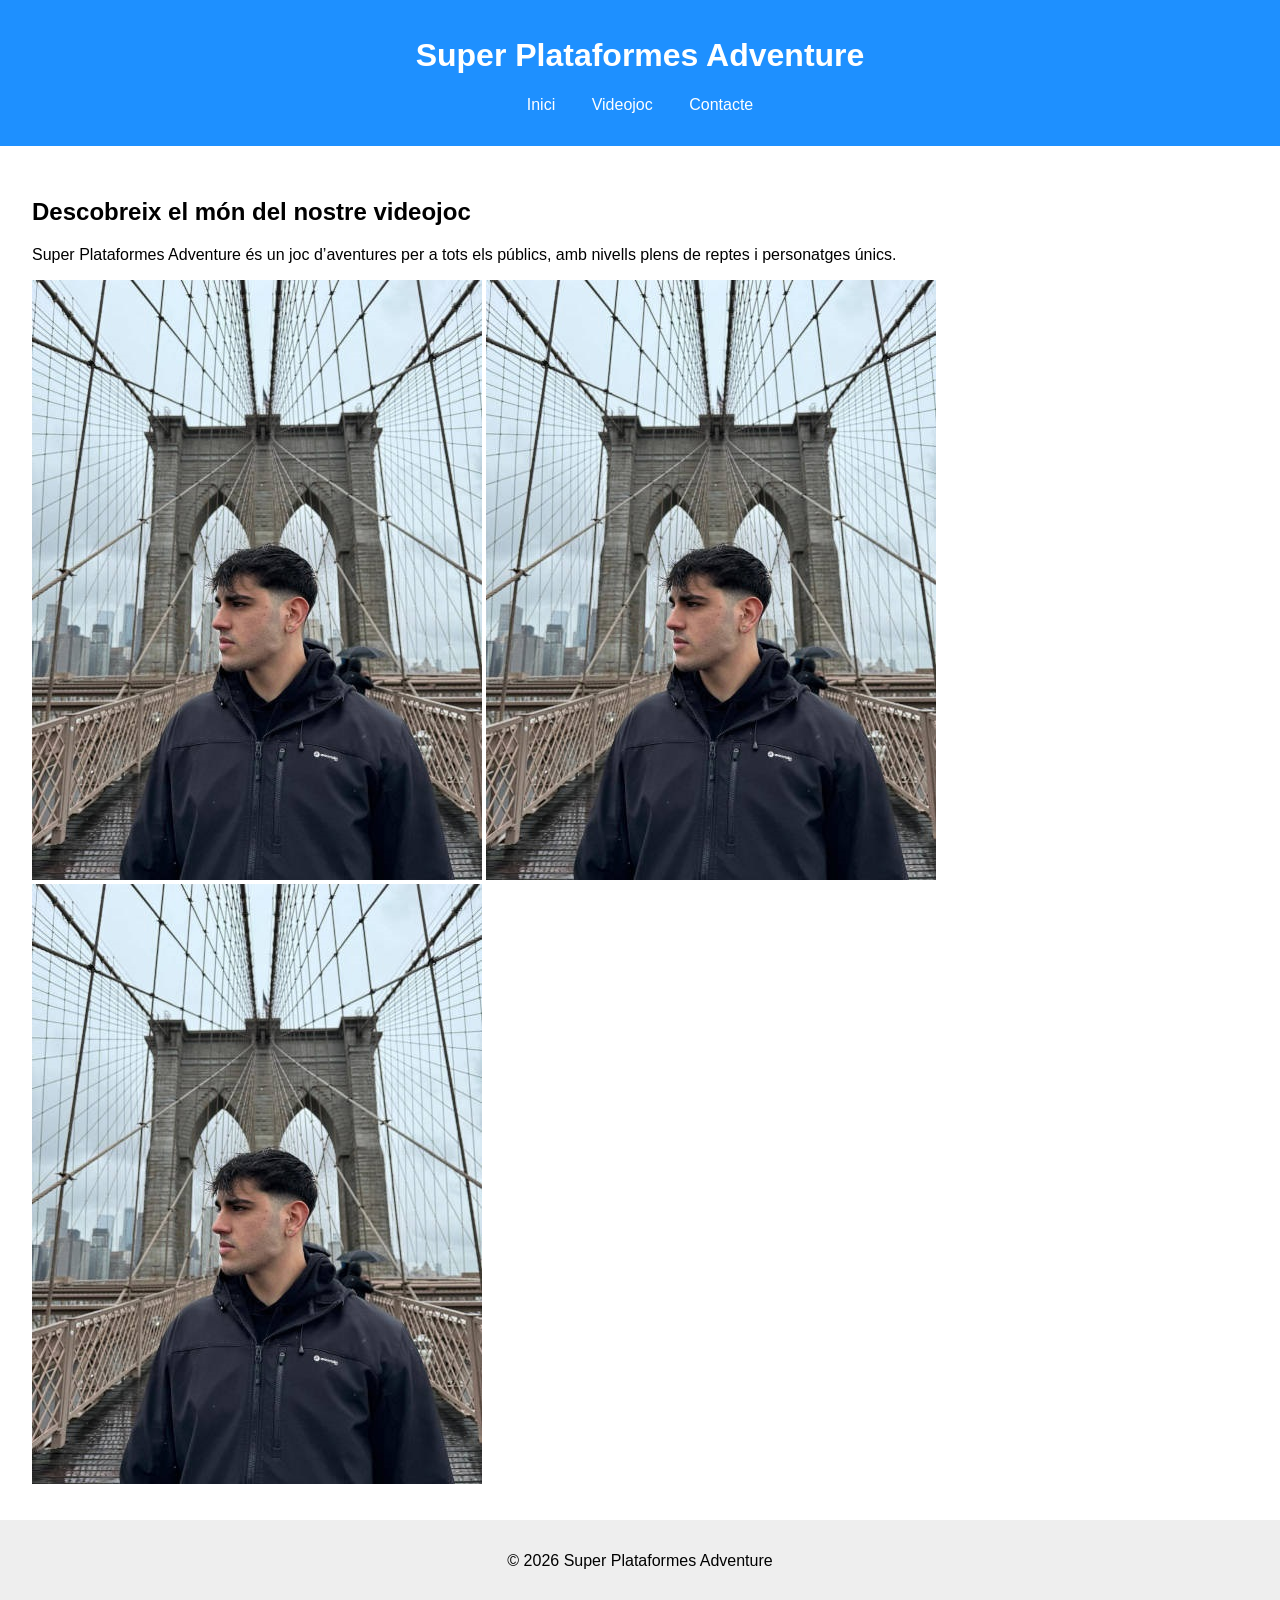
==== MiniSiteVideojoc/index.html @ b5456834 "Add files via upload" ====
<!DOCTYPE html>
<html lang="ca">
<head>
    <meta charset="UTF-8">
    <meta name="viewport" content="width=device-width, initial-scale=1.0">
    <title>Mini-site Videojoc</title>
    <link rel="stylesheet" href="css/style.css">
</head>
<body>
    <header>
        <h1>Super Plataformes Adventure</h1>
        <nav>
            <ul>
                <li><a href="index.html">Inici</a></li>
                <li><a href="videojoc.html">Videojoc</a></li>
                <li><a href="contacte.html">Contacte</a></li>
            </ul>
        </nav>
    </header>

    <main>
        <section>
            <h2>Descobreix el món del nostre videojoc</h2>
            <p>Super Plataformes Adventure és un joc d’aventures per a tots els públics, amb nivells plens de reptes i personatges únics.</p>
            <img src="images/protagonista.jpg" alt="Protagonista del joc">
            <img src="images/nivell1.jpg" alt="Escenari del primer nivell">
            <img src="images/enemic1.jpg" alt="Enemic del joc">
        </section>
    </main>

    <footer>
        <p>&copy; 2026 Super Plataformes Adventure</p>
    </footer>
</body>
</html>
---- MiniSiteVideojoc/css/style.css ----
body {
    font-family: Arial, sans-serif;
    margin:0;
    padding:0;
}

header {
    background-color: #1e90ff;
    color: white;
    padding: 1rem;
    text-align: center;
}

nav ul {
    list-style: none;
    padding: 0;
}

nav li {
    display: inline;
    margin: 0 1rem;
}

nav a {
    color: white;
    text-decoration: none;
}

main {
    padding: 2rem;
}

footer {
    text-align: center;
    padding: 1rem;
    background-color: #eee;
}

form label {
    display: block;
    margin-top: 1rem;
}

form input {
    display: block;
    margin-top: 0.5rem;
}

button {
    margin-top: 1rem;
    padding: 0.5rem 1rem;
    background-color: #1e90ff;
    color: white;
    border: none;
    cursor: pointer;
}
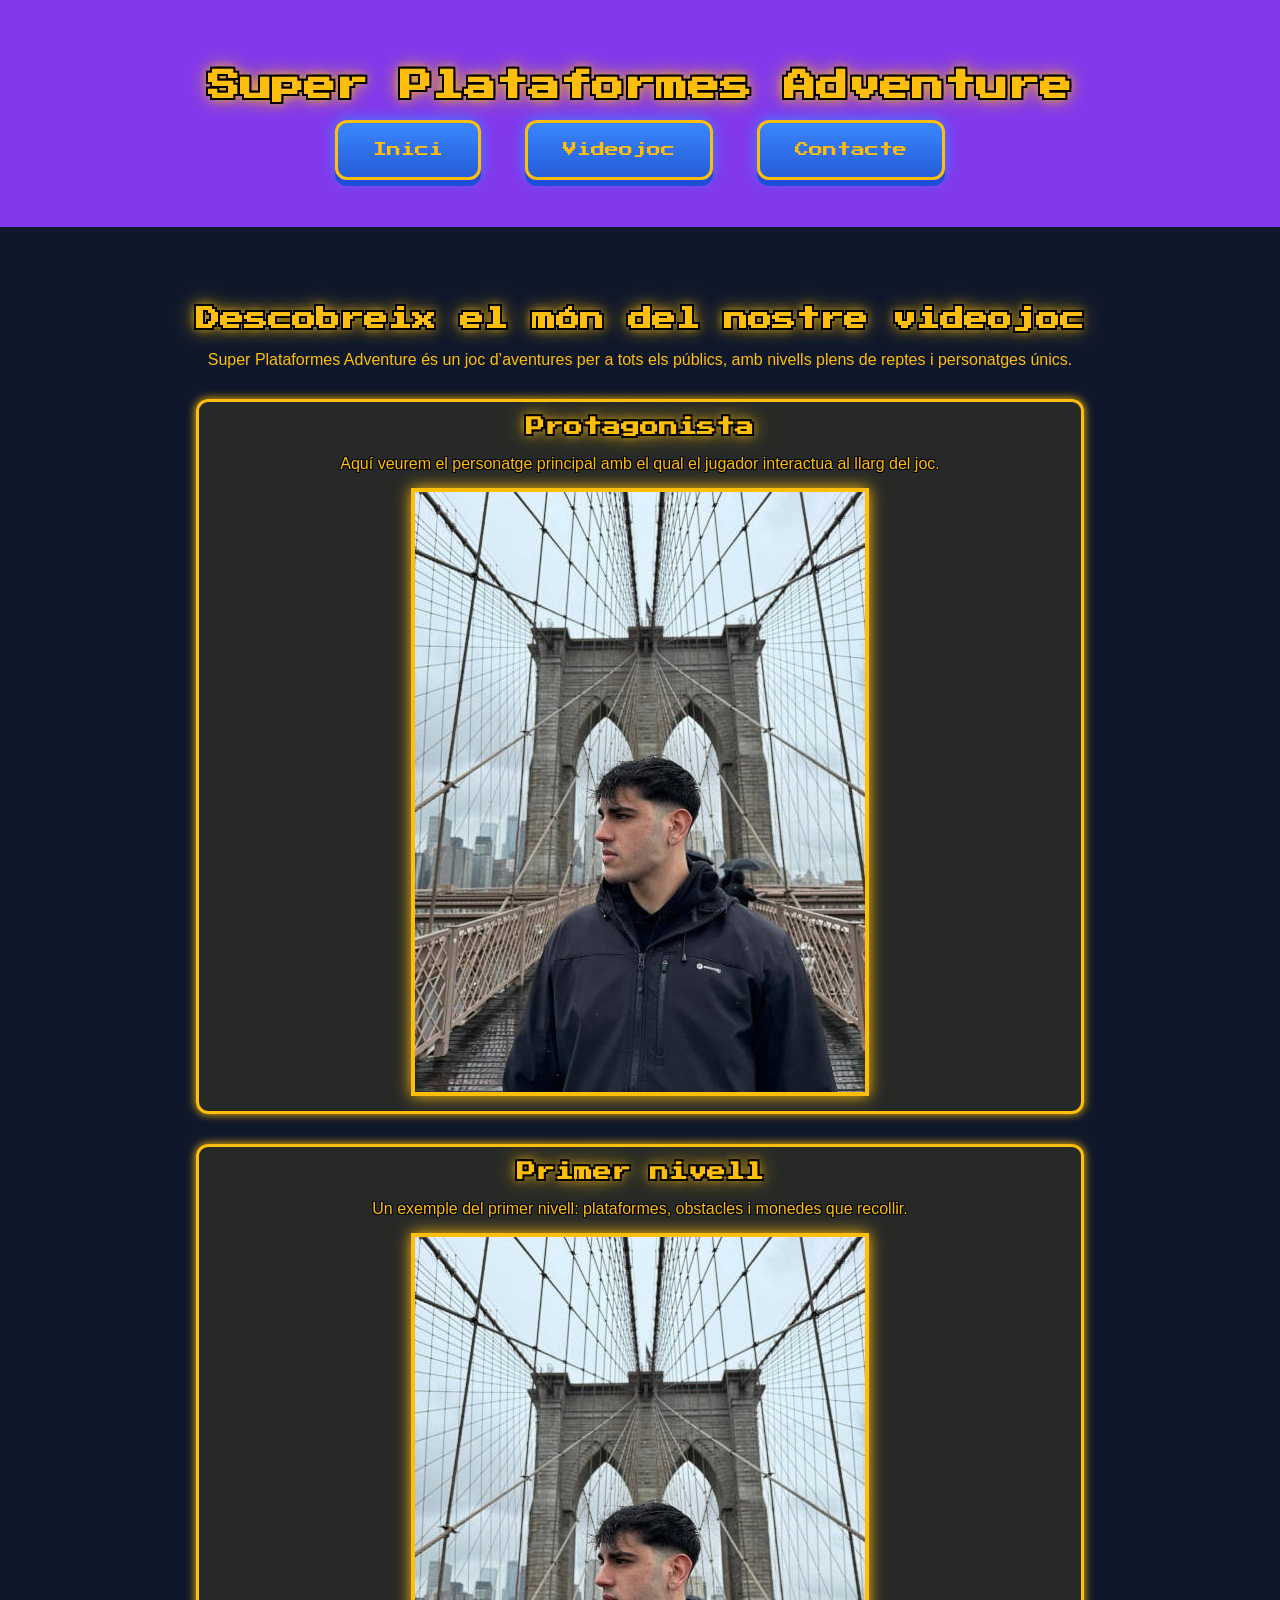
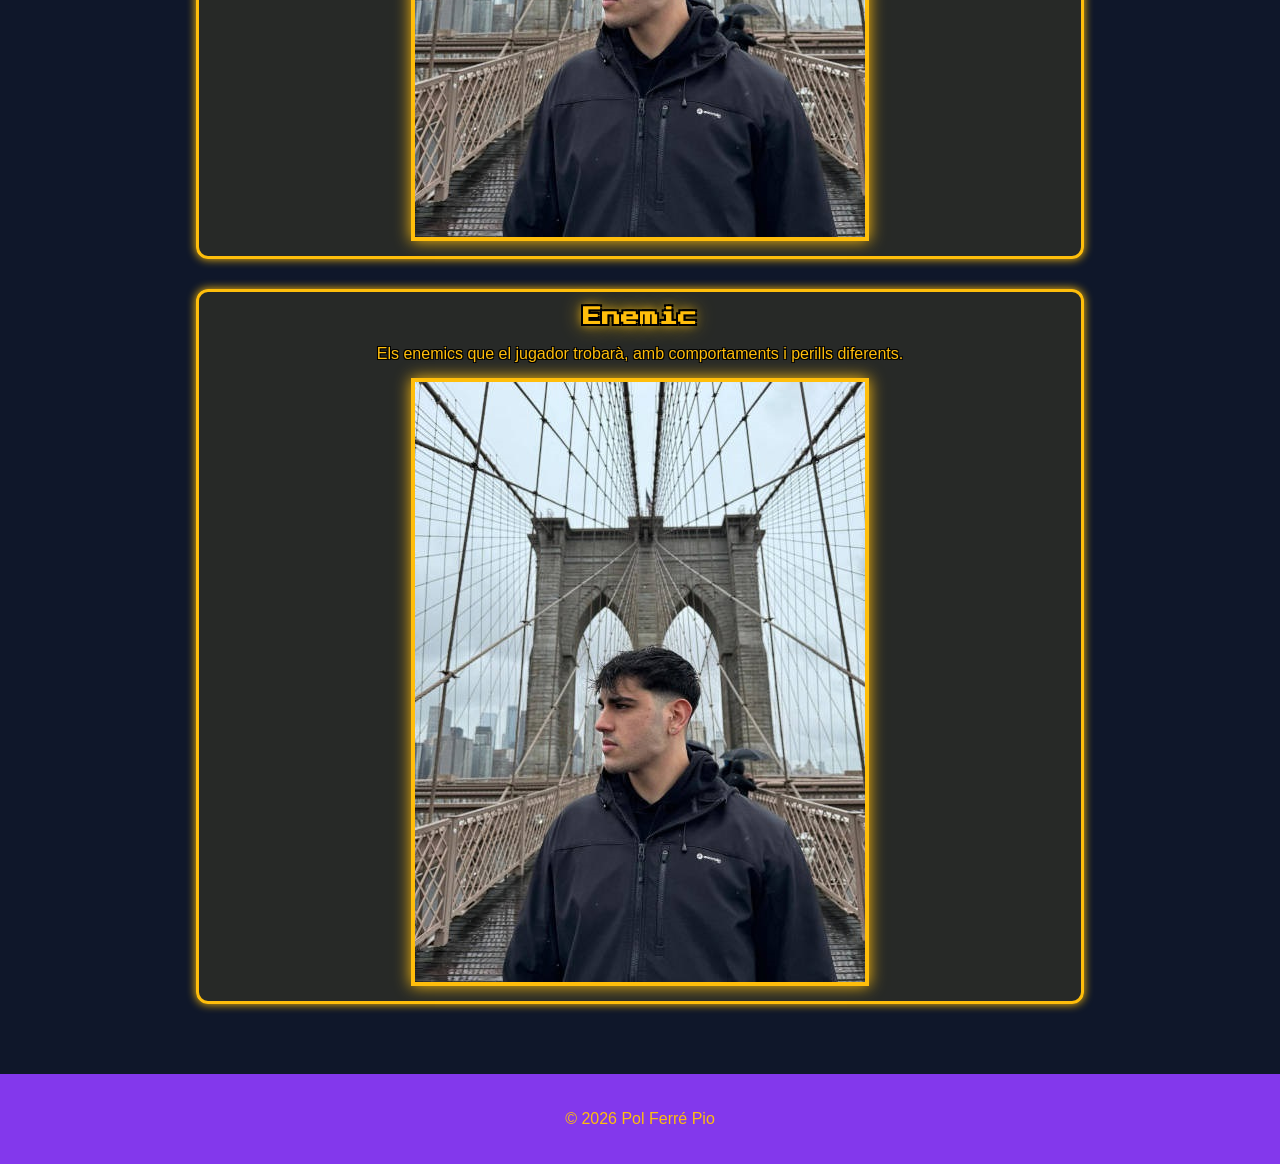
==== commit 69a34a97: "polferre9" ====
--- a/MiniSiteVideojoc/index.html
+++ b/MiniSiteVideojoc/index.html
@@ -1,10 +1,10 @@
 <!DOCTYPE html>
 <html lang="ca">
 <head>
-    <meta charset="UTF-8">
-    <meta name="viewport" content="width=device-width, initial-scale=1.0">
-    <title>Mini-site Videojoc</title>
-    <link rel="stylesheet" href="css/style.css">
+<meta charset="UTF-8">
+<meta name="viewport" content="width=device-width, initial-scale=1.0">
+<title>Mini-site Videojoc</title>
+<link rel="stylesheet" href="css/style.css">
 </head>
 <body>
     <header>
@@ -22,14 +22,31 @@
         <section>
             <h2>Descobreix el món del nostre videojoc</h2>
             <p>Super Plataformes Adventure és un joc d’aventures per a tots els públics, amb nivells plens de reptes i personatges únics.</p>
-            <img src="images/protagonista.jpg" alt="Protagonista del joc">
-            <img src="images/nivell1.jpg" alt="Escenari del primer nivell">
-            <img src="images/enemic1.jpg" alt="Enemic del joc">
+
+            <!-- Blocs d’imatges amb títol, text i imatge -->
+            <div class="image-block">
+                <h3>Protagonista</h3>
+                <p>Aquí veurem el personatge principal amb el qual el jugador interactua al llarg del joc.</p>
+                <img src="images/protagonista.jpg" alt="Protagonista del joc">
+            </div>
+
+            <div class="image-block">
+                <h3>Primer nivell</h3>
+                <p>Un exemple del primer nivell: plataformes, obstacles i monedes que recollir.</p>
+                <img src="images/nivell1.jpg" alt="Escenari del primer nivell">
+            </div>
+
+            <div class="image-block">
+                <h3>Enemic</h3>
+                <p>Els enemics que el jugador trobarà, amb comportaments i perills diferents.</p>
+                <img src="images/enemic1.jpg" alt="Enemic del joc">
+            </div>
+
         </section>
     </main>
 
     <footer>
-        <p>&copy; 2026 Super Plataformes Adventure</p>
+        <p>&copy; 2026 Pol Ferré Pio</p>
     </footer>
 </body>
 </html>
--- a/MiniSiteVideojoc/css/style.css
+++ b/MiniSiteVideojoc/css/style.css
@@ -1,56 +1,238 @@
+/* Fonts */
+@font-face {
+    font-family: 'Press Start 2P';
+    src: url('../fonts/PressStart2P-Regular.ttf') format('truetype');
+}
+
+/* Body general */
 body {
-    font-family: Arial, sans-serif;
+    margin: 0;
+    font-family: 'Roboto', sans-serif;
+    background: #0F172A;
+    color: #FFBE0B;
+    text-align: center;
+}
+
+/* Títols */
+h1, h2, h3 {
+    font-family: 'Press Start 2P', cursive;
+    color: #FFBE0B;
+    text-shadow:
+        -2px -2px 0 #000,  
+         2px -2px 0 #000,  
+        -2px  2px 0 #000,  
+         2px  2px 0 #000,  
+         0 0 10px #FFBE0B,
+         0 0 20px #FFBE0B;
+    margin-top: 30px;
+}
+
+/* Header i menú */
+/* ---------------------------- */
+/* 1️⃣ Carregar font local       */
+/* ---------------------------- */
+@font-face {
+    font-family: 'Press Start 2P';
+    src: url('../fonts/PressStart2P-Regular.ttf') format('truetype');
+    font-weight: normal;
+    font-style: normal;
+}
+
+/* ---------------------------- */
+/* 2️⃣ Fons i text general       */
+/* ---------------------------- */
+body{
     margin:0;
+    font-family:'Roboto', sans-serif;
+    background:#0F172A;  /* fosc modern */
+    color:#FFBE0B;        /* tot el text groc energia */
+    text-align:center;
+}
+
+/* ---------------------------- */
+/* 3️⃣ Títols del joc amb borde negre i glow groc */
+/* ---------------------------- */
+h1, h2, h3 {
+    font-family:'Press Start 2P', cursive;
+    color:#FFBE0B; /* groc energia */
+    margin-top:40px;
+
+    /* Contorn negre + glow groc */
+    text-shadow:
+        -2px -2px 0 #000,  
+         2px -2px 0 #000,  
+        -2px  2px 0 #000,  
+         2px  2px 0 #000,  
+         0 0 10px #FFBE0B,
+         0 0 20px #FFBE0B;
+}
+
+/* ---------------------------- */
+/* 4️⃣ Header i menú             */
+/* ---------------------------- */
+header{
+    background:#8338EC; /* morat secundari */
+    padding:30px;
+}
+
+nav ul{
+    list-style:none;
     padding:0;
 }
 
-header {
-    background-color: #1e90ff;
-    color: white;
-    padding: 1rem;
+nav li{
+    display:inline-block;
+    margin:20px;
+}
+
+/* ---------------------------- */
+/* 5️⃣ Botons estil aventura      */
+/* ---------------------------- */
+nav a{
+    font-family:'Press Start 2P', cursive;
+    font-size:14px;
+
+    background:linear-gradient(#3A86FF,#265dd8); /* blau degradat */
+    color:#FFBE0B; /* groc energia */
+    padding:20px 35px;
+    border-radius:12px;
+    text-decoration:none;
+    border:3px solid #FFBE0B;
+    box-shadow:0 6px 0 #1d4ed8, 0 0 15px #3A86FF;
+    transition:0.2s;
+}
+
+nav a:hover{
+    transform:translateY(-4px) scale(1.05);
+    box-shadow:0 10px 0 #1d4ed8, 0 0 20px #3A86FF;
+}
+
+nav a:active{
+    transform:translateY(4px);
+    box-shadow:0 3px 0 #1d4ed8;
+}
+
+/* ---------------------------- */
+/* 6️⃣ Main i seccions           */
+/* ---------------------------- */
+main{
+    padding:40px;
+    display:flex;
+    flex-direction:column;
+    align-items:center;  /* centra horitzontal */
+    text-align:center;
+}
+
+/* ---------------------------- */
+/* Contenidor del joc            */
+/* ---------------------------- */
+#game-container{
+    width:800px;
+    height:600px;
+    background:#000;   
+    border: 4px solid #FFBE0B; /* contorn groc energia */
+    box-shadow: 0 0 20px #FFBE0B, 0 0 40px #FFBE0B; /* glow groc */
+    margin:20px 0;
+}
+
+/* ---------------------------- */
+/* 7️⃣ Footer                     */
+/* ---------------------------- */
+footer{
+    background:#8338EC; /* morat secundari */
+    padding:20px;
+    color:#FFBE0B; /* text groc energia */
+}
+
+/* ---------------------------- */
+/* 8️⃣ Formularis (si hi ha)     */
+/* ---------------------------- */
+form label{
+    display:block;
+    margin-top:20px;
+    color:#FFBE0B;
+}
+
+form input{
+    display:block;
+    margin-top:10px;
+    padding:10px;
+    color:#FFBE0B;
+    background:#0F172A;
+    border:2px solid #FFBE0B;
+    border-radius:5px;
+}
+
+/* ---------------------------- */
+/* 9️⃣ Botons generals (formularis etc) */
+/* ---------------------------- */
+button{
+    font-family:'Press Start 2P', cursive;
+    font-size:14px;
+    padding:15px 25px;
+    background-color:#3A86FF;
+    color:#FFBE0B;
+    border:3px solid #FFBE0B;
+    border-radius:12px;
+    box-shadow:0 6px 0 #1d4ed8, 0 0 10px #3A86FF;
+    cursor:pointer;
+    transition:0.2s;
+}
+
+button:hover{
+    transform:translateY(-4px) scale(1.05);
+    box-shadow:0 10px 0 #1d4ed8, 0 0 20px #3A86FF;
+    background-color:#FFBE0B;
+    color:#0F172A;
+}
+
+button:active{
+    transform:translateY(4px);
+    box-shadow:0 3px 0 #1d4ed8;
+}
+
+/* ---------------------------- */
+/* 🔟 Blocs d'imatges centrats amb ressalt groc */
+/* ---------------------------- */
+.image-block {
+    margin: 30px 0;
     text-align: center;
-}
-
-nav ul {
-    list-style: none;
-    padding: 0;
-}
-
-nav li {
-    display: inline;
-    margin: 0 1rem;
-}
-
-nav a {
-    color: white;
-    text-decoration: none;
-}
-
-main {
-    padding: 2rem;
-}
-
-footer {
-    text-align: center;
-    padding: 1rem;
-    background-color: #eee;
-}
-
-form label {
-    display: block;
-    margin-top: 1rem;
-}
-
-form input {
-    display: block;
-    margin-top: 0.5rem;
-}
-
-button {
-    margin-top: 1rem;
-    padding: 0.5rem 1rem;
-    background-color: #1e90ff;
-    color: white;
-    border: none;
-    cursor: pointer;
+    background: rgba(255, 190, 11, 0.1); /* lleuger fons groc */
+    padding: 15px;
+    border: 3px solid #FFBE0B;
+    border-radius: 12px;
+    box-shadow: 0 0 10px #FFBE0B;
+}
+
+.image-block img {
+    display: block;       
+    margin: 15px auto 0 auto; 
+    max-width: 100%;
+    height: auto;
+    border: 4px solid #FFBE0B;  
+    box-shadow: 0 0 15px #FFBE0B;
+}
+
+.image-block h3 {
+    margin-top:0;
+    font-family: 'Press Start 2P', cursive;
+    color: #FFBE0B;
+    text-shadow:
+        -2px -2px 0 #000,  
+         2px -2px 0 #000,  
+        -2px  2px 0 #000,  
+         2px  2px 0 #000,
+         0 0 10px #FFBE0B,
+         0 0 20px #FFBE0B;
+}
+
+.image-block p {
+    color: #FFBE0B;
+    text-shadow:
+        -1px -1px 0 #000,
+         1px -1px 0 #000,
+        -1px  1px 0 #000,
+         1px  1px 0 #000;
+    max-width: 700px;
+    margin: 5px auto 15px auto;
 }
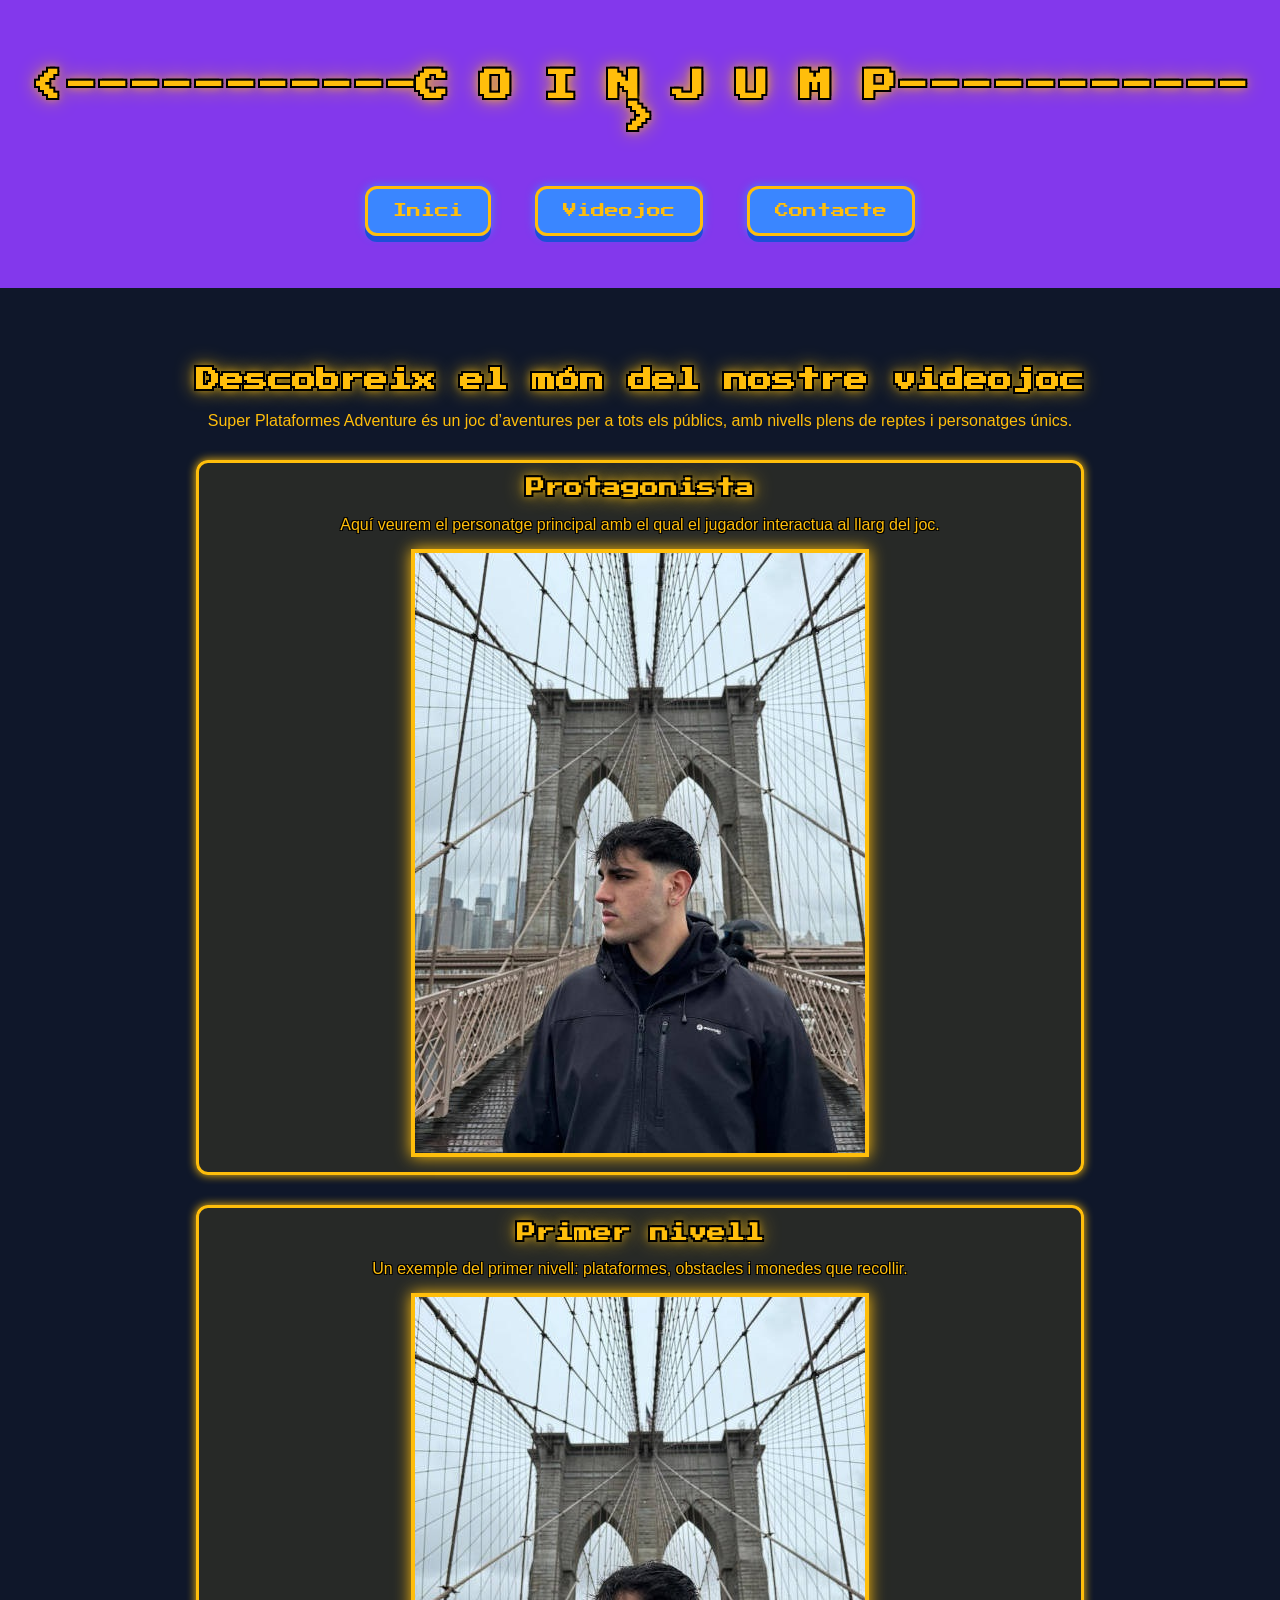
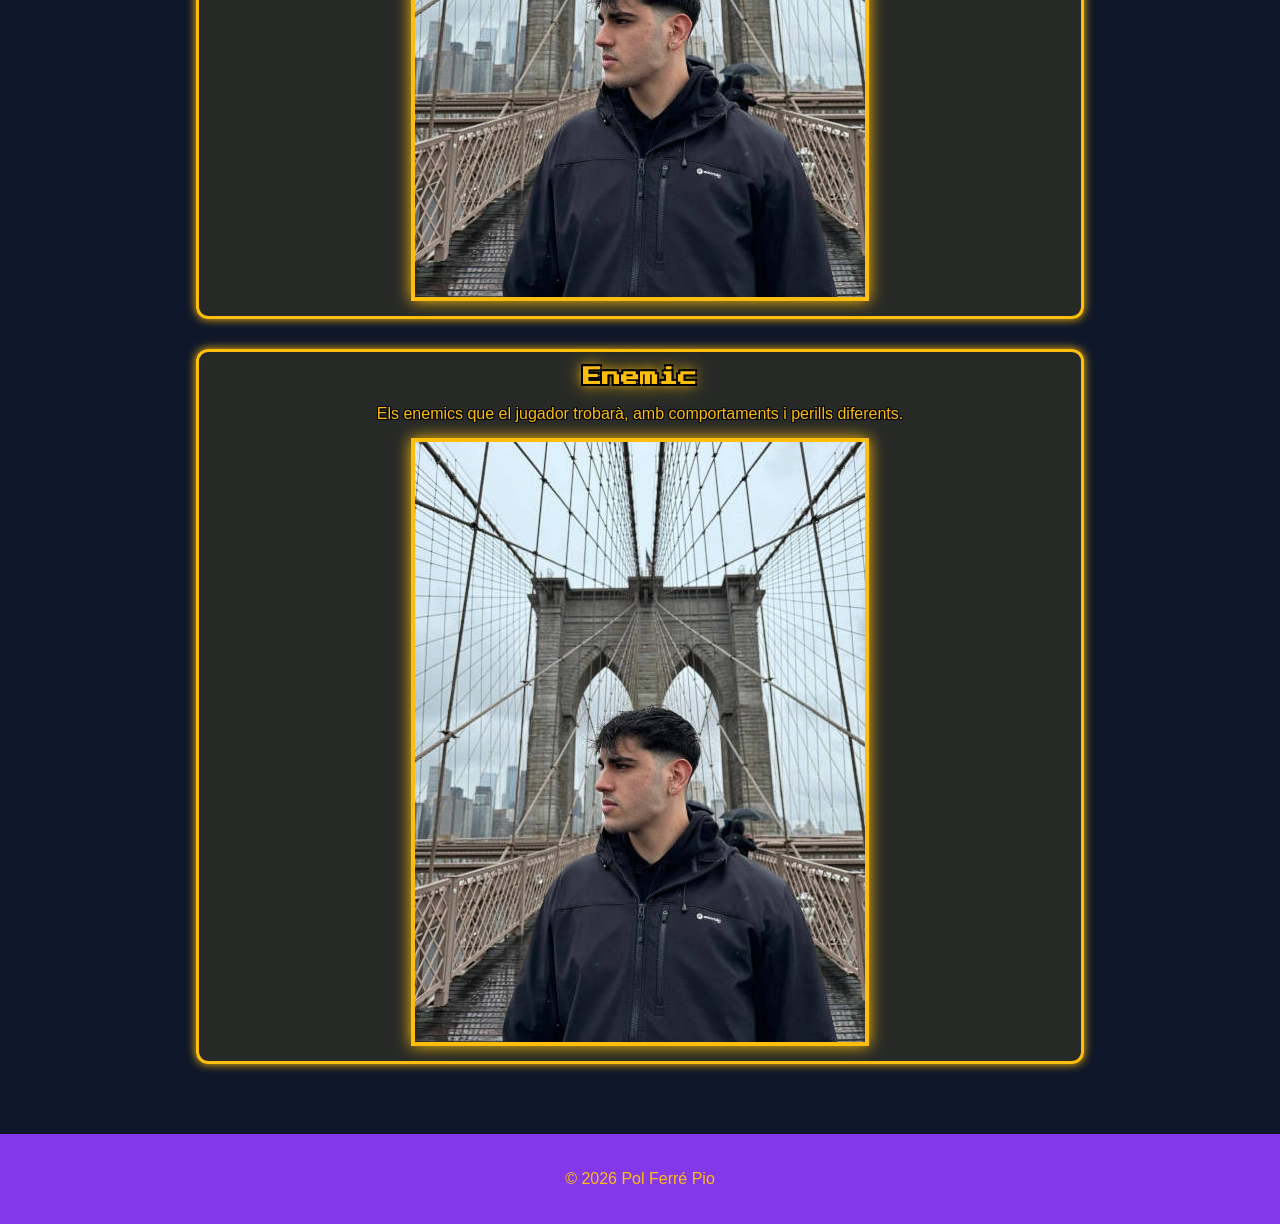
==== commit 8e19a92a: "polferre9 hola" ====
--- a/MiniSiteVideojoc/index.html
+++ b/MiniSiteVideojoc/index.html
@@ -8,7 +8,7 @@
 </head>
 <body>
     <header>
-        <h1>Super Plataformes Adventure</h1>
+        <h1><-----------C O I N J U M P-----------></h1>
         <nav>
             <ul>
                 <li><a href="index.html">Inici</a></li>
--- a/MiniSiteVideojoc/css/style.css
+++ b/MiniSiteVideojoc/css/style.css
@@ -1,33 +1,3 @@
-/* Fonts */
-@font-face {
-    font-family: 'Press Start 2P';
-    src: url('../fonts/PressStart2P-Regular.ttf') format('truetype');
-}
-
-/* Body general */
-body {
-    margin: 0;
-    font-family: 'Roboto', sans-serif;
-    background: #0F172A;
-    color: #FFBE0B;
-    text-align: center;
-}
-
-/* Títols */
-h1, h2, h3 {
-    font-family: 'Press Start 2P', cursive;
-    color: #FFBE0B;
-    text-shadow:
-        -2px -2px 0 #000,  
-         2px -2px 0 #000,  
-        -2px  2px 0 #000,  
-         2px  2px 0 #000,  
-         0 0 10px #FFBE0B,
-         0 0 20px #FFBE0B;
-    margin-top: 30px;
-}
-
-/* Header i menú */
 /* ---------------------------- */
 /* 1️⃣ Carregar font local       */
 /* ---------------------------- */
@@ -44,34 +14,44 @@
 body{
     margin:0;
     font-family:'Roboto', sans-serif;
-    background:#0F172A;  /* fosc modern */
-    color:#FFBE0B;        /* tot el text groc energia */
+    background:#0F172A;
+    color:#FFBE0B;
     text-align:center;
 }
 
 /* ---------------------------- */
-/* 3️⃣ Títols del joc amb borde negre i glow groc */
-/* ---------------------------- */
-h1, h2, h3 {
+/* Espai entre títol i menú */
+/* ---------------------------- */
+header h1{
+    margin-bottom:35px;
+}
+
+header nav ul{
+    padding-top:15px;
+}
+
+/* ---------------------------- */
+/* 3️⃣ Títols del joc */
+/* ---------------------------- */
+h1, h2, h3{
     font-family:'Press Start 2P', cursive;
-    color:#FFBE0B; /* groc energia */
+    color:#FFBE0B;
     margin-top:40px;
 
-    /* Contorn negre + glow groc */
     text-shadow:
-        -2px -2px 0 #000,  
-         2px -2px 0 #000,  
-        -2px  2px 0 #000,  
-         2px  2px 0 #000,  
+        -2px -2px 0 #000,
+         2px -2px 0 #000,
+        -2px  2px 0 #000,
+         2px  2px 0 #000,
          0 0 10px #FFBE0B,
          0 0 20px #FFBE0B;
 }
 
 /* ---------------------------- */
-/* 4️⃣ Header i menú             */
+/* 4️⃣ Header i menú */
 /* ---------------------------- */
 header{
-    background:#8338EC; /* morat secundari */
+    background:#8338EC;
     padding:30px;
 }
 
@@ -86,25 +66,32 @@
 }
 
 /* ---------------------------- */
-/* 5️⃣ Botons estil aventura      */
+/* 5️⃣ Botons menú (igual que enviar) */
 /* ---------------------------- */
 nav a{
     font-family:'Press Start 2P', cursive;
     font-size:14px;
-
-    background:linear-gradient(#3A86FF,#265dd8); /* blau degradat */
-    color:#FFBE0B; /* groc energia */
-    padding:20px 35px;
+    padding:15px 25px;
+
+    background-color:#3A86FF;
+    color:#FFBE0B;
+
+    border:3px solid #FFBE0B;
     border-radius:12px;
+
     text-decoration:none;
-    border:3px solid #FFBE0B;
-    box-shadow:0 6px 0 #1d4ed8, 0 0 15px #3A86FF;
+
+    box-shadow:0 6px 0 #1d4ed8, 0 0 10px #3A86FF;
+
+    cursor:pointer;
     transition:0.2s;
 }
 
 nav a:hover{
     transform:translateY(-4px) scale(1.05);
     box-shadow:0 10px 0 #1d4ed8, 0 0 20px #3A86FF;
+    background-color:#FFBE0B;
+    color:#0F172A;
 }
 
 nav a:active{
@@ -113,39 +100,39 @@
 }
 
 /* ---------------------------- */
-/* 6️⃣ Main i seccions           */
+/* 6️⃣ Main */
 /* ---------------------------- */
 main{
     padding:40px;
     display:flex;
     flex-direction:column;
-    align-items:center;  /* centra horitzontal */
+    align-items:center;
     text-align:center;
 }
 
 /* ---------------------------- */
-/* Contenidor del joc            */
+/* Contenidor del joc */
 /* ---------------------------- */
 #game-container{
     width:800px;
     height:600px;
-    background:#000;   
-    border: 4px solid #FFBE0B; /* contorn groc energia */
-    box-shadow: 0 0 20px #FFBE0B, 0 0 40px #FFBE0B; /* glow groc */
+    background:#000;
+    border:4px solid #FFBE0B;
+    box-shadow:0 0 20px #FFBE0B, 0 0 40px #FFBE0B;
     margin:20px 0;
 }
 
 /* ---------------------------- */
-/* 7️⃣ Footer                     */
+/* 7️⃣ Footer */
 /* ---------------------------- */
 footer{
-    background:#8338EC; /* morat secundari */
+    background:#8338EC;
     padding:20px;
-    color:#FFBE0B; /* text groc energia */
-}
-
-/* ---------------------------- */
-/* 8️⃣ Formularis (si hi ha)     */
+    color:#FFBE0B;
+}
+
+/* ---------------------------- */
+/* 8️⃣ Formularis */
 /* ---------------------------- */
 form label{
     display:block;
@@ -164,17 +151,21 @@
 }
 
 /* ---------------------------- */
-/* 9️⃣ Botons generals (formularis etc) */
+/* 9️⃣ Botons formulari */
 /* ---------------------------- */
 button{
     font-family:'Press Start 2P', cursive;
     font-size:14px;
     padding:15px 25px;
+
     background-color:#3A86FF;
     color:#FFBE0B;
+
     border:3px solid #FFBE0B;
     border-radius:12px;
+
     box-shadow:0 6px 0 #1d4ed8, 0 0 10px #3A86FF;
+
     cursor:pointer;
     transition:0.2s;
 }
@@ -192,47 +183,42 @@
 }
 
 /* ---------------------------- */
-/* 🔟 Blocs d'imatges centrats amb ressalt groc */
-/* ---------------------------- */
-.image-block {
-    margin: 30px 0;
-    text-align: center;
-    background: rgba(255, 190, 11, 0.1); /* lleuger fons groc */
-    padding: 15px;
-    border: 3px solid #FFBE0B;
-    border-radius: 12px;
-    box-shadow: 0 0 10px #FFBE0B;
-}
-
-.image-block img {
-    display: block;       
-    margin: 15px auto 0 auto; 
-    max-width: 100%;
-    height: auto;
-    border: 4px solid #FFBE0B;  
-    box-shadow: 0 0 15px #FFBE0B;
-}
-
-.image-block h3 {
+/* 🔟 Blocs d'imatges */
+/* ---------------------------- */
+.image-block{
+    margin:30px 0;
+    text-align:center;
+    background:rgba(255,190,11,0.1);
+    padding:15px;
+    border:3px solid #FFBE0B;
+    border-radius:12px;
+    box-shadow:0 0 10px #FFBE0B;
+}
+
+.image-block img{
+    display:block;
+    margin:15px auto 0 auto;
+    max-width:100%;
+    height:auto;
+    border:4px solid #FFBE0B;
+    box-shadow:0 0 15px #FFBE0B;
+}
+
+.image-block h3{
     margin-top:0;
-    font-family: 'Press Start 2P', cursive;
-    color: #FFBE0B;
-    text-shadow:
-        -2px -2px 0 #000,  
-         2px -2px 0 #000,  
-        -2px  2px 0 #000,  
-         2px  2px 0 #000,
-         0 0 10px #FFBE0B,
-         0 0 20px #FFBE0B;
-}
-
-.image-block p {
-    color: #FFBE0B;
+}
+
+.image-block p{
+    color:#FFBE0B;
     text-shadow:
         -1px -1px 0 #000,
          1px -1px 0 #000,
         -1px  1px 0 #000,
          1px  1px 0 #000;
-    max-width: 700px;
-    margin: 5px auto 15px auto;
-}+    max-width:700px;
+    margin:5px auto 15px auto;
+}
+.controls-images img {
+    margin-right: 60px; /* separa un poco la primera imagen de la segunda */
+
+}
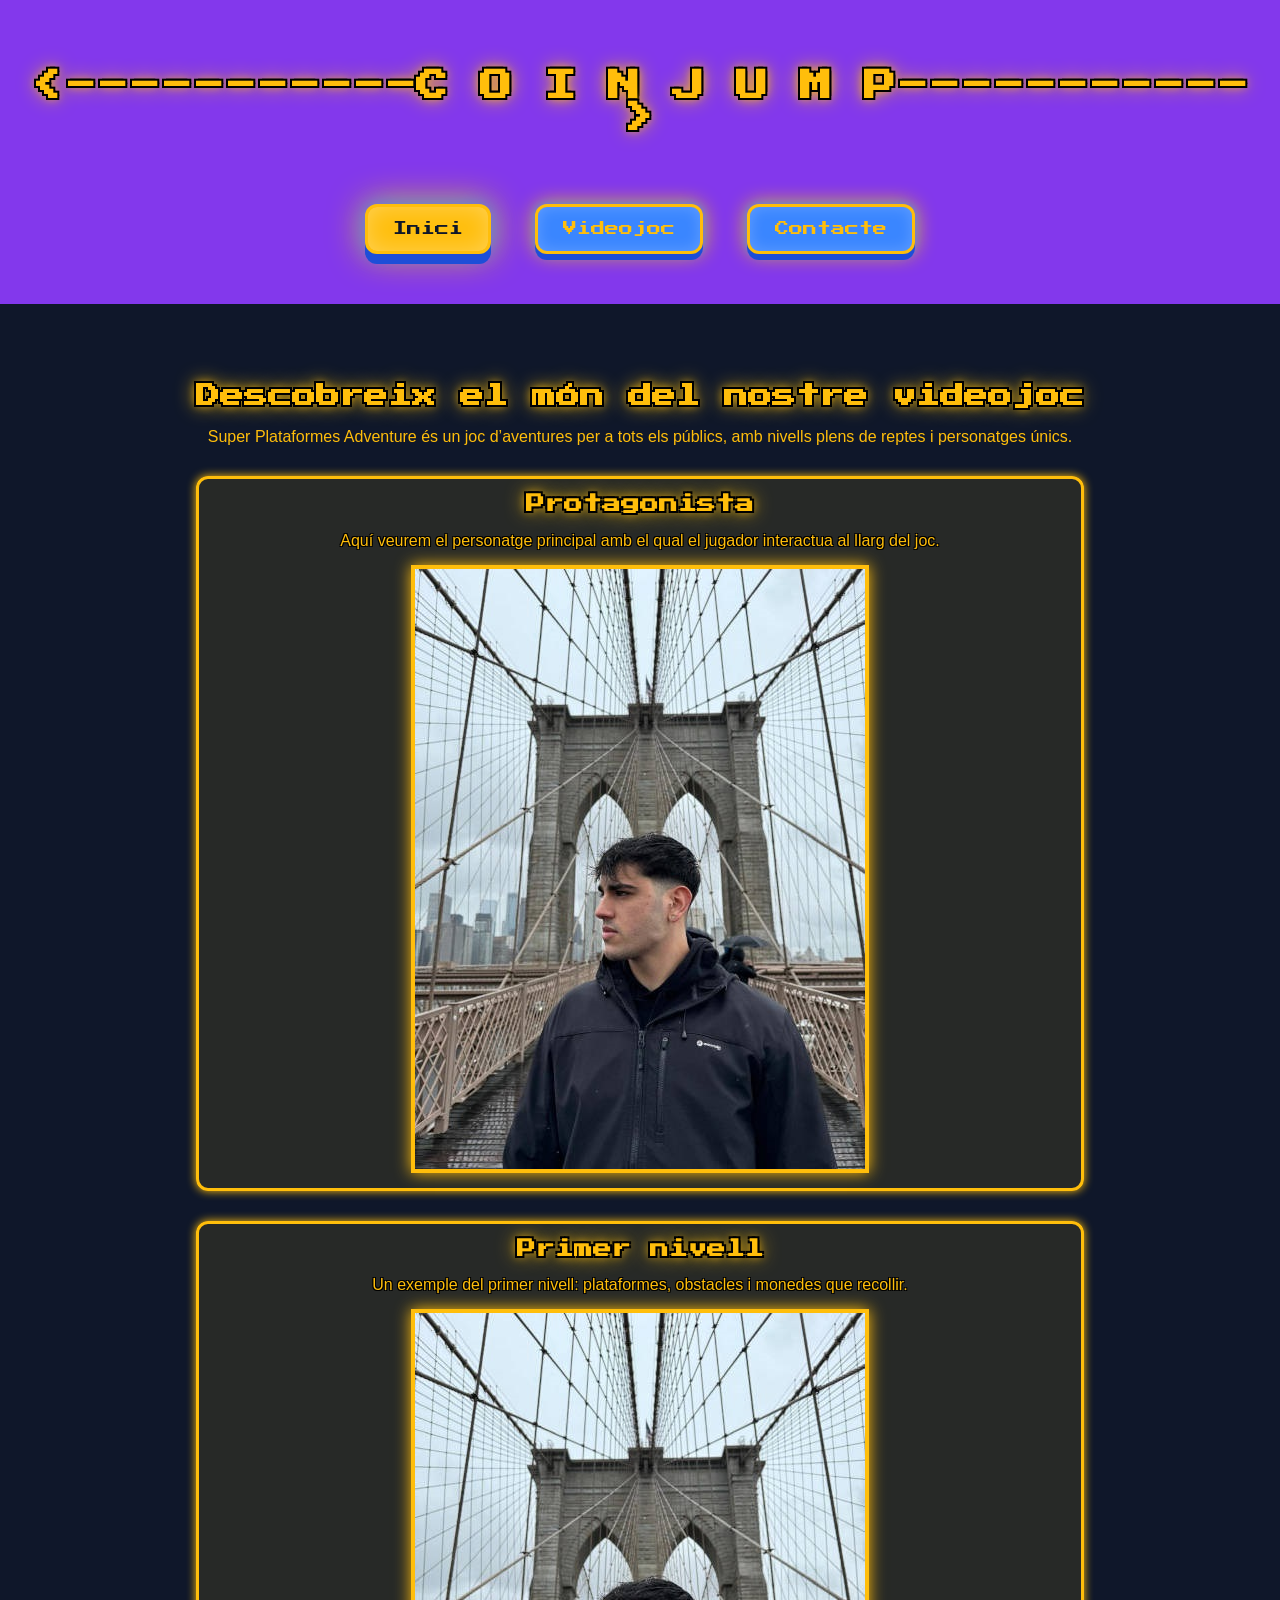
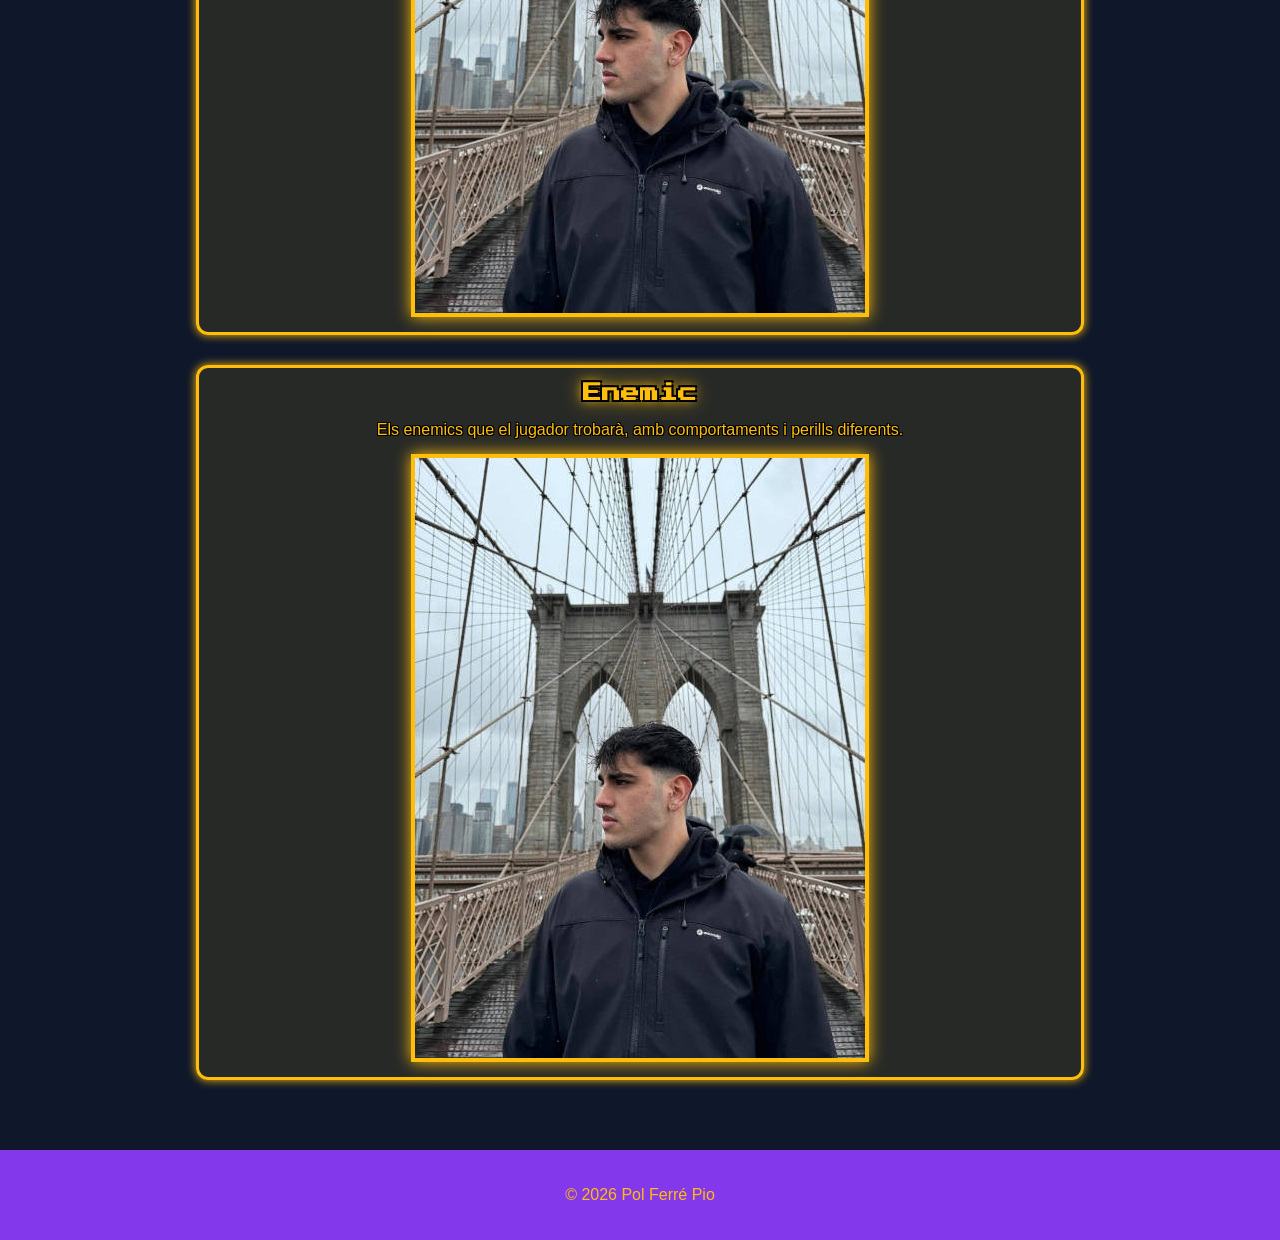
==== commit a0bc8688: "polferre9 hola" ====
--- a/MiniSiteVideojoc/index.html
+++ b/MiniSiteVideojoc/index.html
@@ -8,10 +8,14 @@
 </head>
 <body>
     <header>
-        <h1><-----------C O I N J U M P-----------></h1>
+        <!-- Títol web (desktop) -->
+        <h1 class="desktop-title"><-----------C O I N J U M P-----------></h1>
+        <!-- Títol mòbil -->
+        <h1 class="mobile-title">C O I N J U M P</h1>
+
         <nav>
             <ul>
-                <li><a href="index.html">Inici</a></li>
+                <li><a href="index.html" class="active">Inici</a></li>
                 <li><a href="videojoc.html">Videojoc</a></li>
                 <li><a href="contacte.html">Contacte</a></li>
             </ul>
--- a/MiniSiteVideojoc/css/style.css
+++ b/MiniSiteVideojoc/css/style.css
@@ -20,24 +20,11 @@
 }
 
 /* ---------------------------- */
-/* Espai entre títol i menú */
+/* Espai entre títol i menú     */
 /* ---------------------------- */
 header h1{
     margin-bottom:35px;
-}
-
-header nav ul{
-    padding-top:15px;
-}
-
-/* ---------------------------- */
-/* 3️⃣ Títols del joc */
-/* ---------------------------- */
-h1, h2, h3{
-    font-family:'Press Start 2P', cursive;
-    color:#FFBE0B;
-    margin-top:40px;
-
+    color:#FFBE0B;
     text-shadow:
         -2px -2px 0 #000,
          2px -2px 0 #000,
@@ -47,8 +34,29 @@
          0 0 20px #FFBE0B;
 }
 
-/* ---------------------------- */
-/* 4️⃣ Header i menú */
+header nav ul{
+    padding-top:15px;
+    margin:0;
+}
+
+/* ---------------------------- */
+/* 3️⃣ Titols del joc            */
+/* ---------------------------- */
+h1, h2, h3{
+    font-family:'Press Start 2P', cursive;
+    color:#FFBE0B;
+    margin-top:40px;
+    text-shadow:
+        -2px -2px 0 #000,
+         2px -2px 0 #000,
+        -2px  2px 0 #000,
+         2px  2px 0 #000,
+         0 0 10px #FFBE0B,
+         0 0 20px #FFBE0B;
+}
+
+/* ---------------------------- */
+/* 4️⃣ Header i menú             */
 /* ---------------------------- */
 header{
     background:#8338EC;
@@ -66,41 +74,61 @@
 }
 
 /* ---------------------------- */
-/* 5️⃣ Botons menú (igual que enviar) */
-/* ---------------------------- */
-nav a{
-    font-family:'Press Start 2P', cursive;
-    font-size:14px;
-    padding:15px 25px;
-
-    background-color:#3A86FF;
-    color:#FFBE0B;
-
-    border:3px solid #FFBE0B;
-    border-radius:12px;
-
-    text-decoration:none;
-
-    box-shadow:0 6px 0 #1d4ed8, 0 0 10px #3A86FF;
-
-    cursor:pointer;
-    transition:0.2s;
-}
-
-nav a:hover{
-    transform:translateY(-4px) scale(1.05);
-    box-shadow:0 10px 0 #1d4ed8, 0 0 20px #3A86FF;
-    background-color:#FFBE0B;
-    color:#0F172A;
-}
-
-nav a:active{
-    transform:translateY(4px);
-    box-shadow:0 3px 0 #1d4ed8;
-}
-
-/* ---------------------------- */
-/* 6️⃣ Main */
+/* 5️⃣ Botons menú i enviar      */
+/* ---------------------------- */
+nav a, button {
+    font-family: 'Press Start 2P', cursive;
+    font-size: 14px;
+    padding: 15px 25px;
+    background-color: #3A86FF;
+    color: #FFBE0B;
+    border: 3px solid #FFBE0B;
+    border-radius: 12px;
+    text-decoration: none;
+    box-shadow:
+        0 6px 0 #1d4ed8,
+        0 0 10px #3A86FF,
+        0 0 20px #FFBE0B,
+        inset 0 0 15px rgba(255,255,255,0.2);
+    cursor: pointer;
+    display: inline-block;
+    transition: transform 0.2s, box-shadow 0.2s, background 0.2s, color 0.2s;
+}
+
+/* Hover */
+nav a:hover, button:hover {
+    transform: translateY(-4px) scale(1.05);
+    box-shadow:
+        0 10px 0 #1d4ed8,
+        0 0 20px #3A86FF,
+        0 0 35px #FFBE0B,
+        inset 0 0 25px rgba(255,255,255,0.3);
+    background-color: #FFBE0B;
+    color: #0F172A;
+}
+
+/* Active (clic) */
+nav a:active, button:active {
+    transform: translateY(4px);
+    box-shadow:
+        0 3px 0 #1d4ed8,
+        0 0 15px #FFBE0B,
+        inset 0 0 15px rgba(255,255,255,0.2);
+}
+
+/* Menú actiu (pàgina actual) */
+nav a.active {
+    background-color: #FFBE0B;
+    color: #0F172A;
+    box-shadow:
+        0 10px 0 #1d4ed8,
+        0 0 20px #3A86FF,
+        0 0 35px #FFBE0B,
+        inset 0 0 25px rgba(255,255,255,0.3);
+}
+
+/* ---------------------------- */
+/* 6️⃣ Main                      */
 /* ---------------------------- */
 main{
     padding:40px;
@@ -111,10 +139,11 @@
 }
 
 /* ---------------------------- */
-/* Contenidor del joc */
+/* Contenidor del joc            */
 /* ---------------------------- */
 #game-container{
     width:800px;
+    max-width:90%;
     height:600px;
     background:#000;
     border:4px solid #FFBE0B;
@@ -123,7 +152,7 @@
 }
 
 /* ---------------------------- */
-/* 7️⃣ Footer */
+/* 7️⃣ Footer                    */
 /* ---------------------------- */
 footer{
     background:#8338EC;
@@ -132,12 +161,17 @@
 }
 
 /* ---------------------------- */
-/* 8️⃣ Formularis */
+/* 8️⃣ Formulari                  */
 /* ---------------------------- */
 form label{
     display:block;
     margin-top:20px;
     color:#FFBE0B;
+    text-shadow:
+        -1px -1px 0 #000,
+         1px -1px 0 #000,
+        -1px  1px 0 #000,
+         1px  1px 0 #000;
 }
 
 form input{
@@ -148,42 +182,19 @@
     background:#0F172A;
     border:2px solid #FFBE0B;
     border-radius:5px;
-}
-
-/* ---------------------------- */
-/* 9️⃣ Botons formulari */
-/* ---------------------------- */
-button{
-    font-family:'Press Start 2P', cursive;
-    font-size:14px;
-    padding:15px 25px;
-
-    background-color:#3A86FF;
-    color:#FFBE0B;
-
-    border:3px solid #FFBE0B;
-    border-radius:12px;
-
-    box-shadow:0 6px 0 #1d4ed8, 0 0 10px #3A86FF;
-
-    cursor:pointer;
-    transition:0.2s;
-}
-
-button:hover{
-    transform:translateY(-4px) scale(1.05);
-    box-shadow:0 10px 0 #1d4ed8, 0 0 20px #3A86FF;
-    background-color:#FFBE0B;
-    color:#0F172A;
-}
-
-button:active{
-    transform:translateY(4px);
-    box-shadow:0 3px 0 #1d4ed8;
-}
-
-/* ---------------------------- */
-/* 🔟 Blocs d'imatges */
+    box-shadow:0 0 10px #FFBE0B;
+    transition: all 0.3s ease;
+}
+
+form input:focus {
+    outline: none;
+    border-color: #FFBE0B;
+    box-shadow: 0 0 20px #FFBE0B, 0 0 40px #FFBE0B;
+    background: rgba(15,23,42,0.9);
+}
+
+/* ---------------------------- */
+/* 9️⃣ Blocs d'imatges i hover    */
 /* ---------------------------- */
 .image-block{
     margin:30px 0;
@@ -202,6 +213,12 @@
     height:auto;
     border:4px solid #FFBE0B;
     box-shadow:0 0 15px #FFBE0B;
+    transition: transform 0.3s ease, box-shadow 0.3s ease;
+}
+
+.image-block img:hover{
+    transform: scale(1.1);
+    box-shadow: 0 0 25px #FFBE0B, 0 0 50px #FFBE0B;
 }
 
 .image-block h3{
@@ -218,7 +235,99 @@
     max-width:700px;
     margin:5px auto 15px auto;
 }
+
+.controls-images {
+    display:flex;
+    justify-content:center;
+    flex-wrap:wrap;
+    gap:20px;
+    margin:20px 0;
+}
+
 .controls-images img {
-    margin-right: 60px; /* separa un poco la primera imagen de la segunda */
-
-}
+    width:150px;
+    height:auto;
+}
+
+/* ---------------------------- */
+/* Titols específics per versió mòbil */
+/* ---------------------------- */
+.desktop-title {
+    display: block; /* visible per defecte a web */
+}
+
+.mobile-title {
+    display: none; /* amagat per defecte */
+}
+
+/* ---------------------------- */
+/* Responsive mòbil i tauleta */
+/* ---------------------------- */
+@media (max-width: 1024px) {
+    #game-container {
+        width:90%;
+        height:auto;
+    }
+}
+
+@media (max-width: 768px) {
+    main {
+        padding:20px;
+    }
+
+    nav li {
+        display:inline-block;
+        margin:10px 5px;
+    }
+
+    #game-container {
+        width:95%;
+        height:auto;
+        margin:20px auto;
+    }
+
+    .image-block img {
+        max-width:100%;
+        height:auto;
+    }
+
+    .controls-images {
+        flex-direction:column;
+        align-items:center;
+    }
+
+    .controls-images img {
+        width:120px;
+        margin:10px 0;
+    }
+
+    /* Mostra el títol mòbil */
+    .desktop-title {
+        display: none;
+    }
+    .mobile-title {
+        display: block;
+        font-size: 18px; /* lleugerament més petit */
+        margin-bottom: 15px;
+        text-align: center;
+    }
+}
+
+@media (max-width: 480px) {
+    h1, h2, h3 {
+        font-size:16px;
+    }
+
+    nav a, button {
+        font-size:12px;
+        padding:10px 15px;
+    }
+
+    main {
+        padding:10px;
+    }
+
+    .image-block p {
+        max-width:90%;
+    }
+}
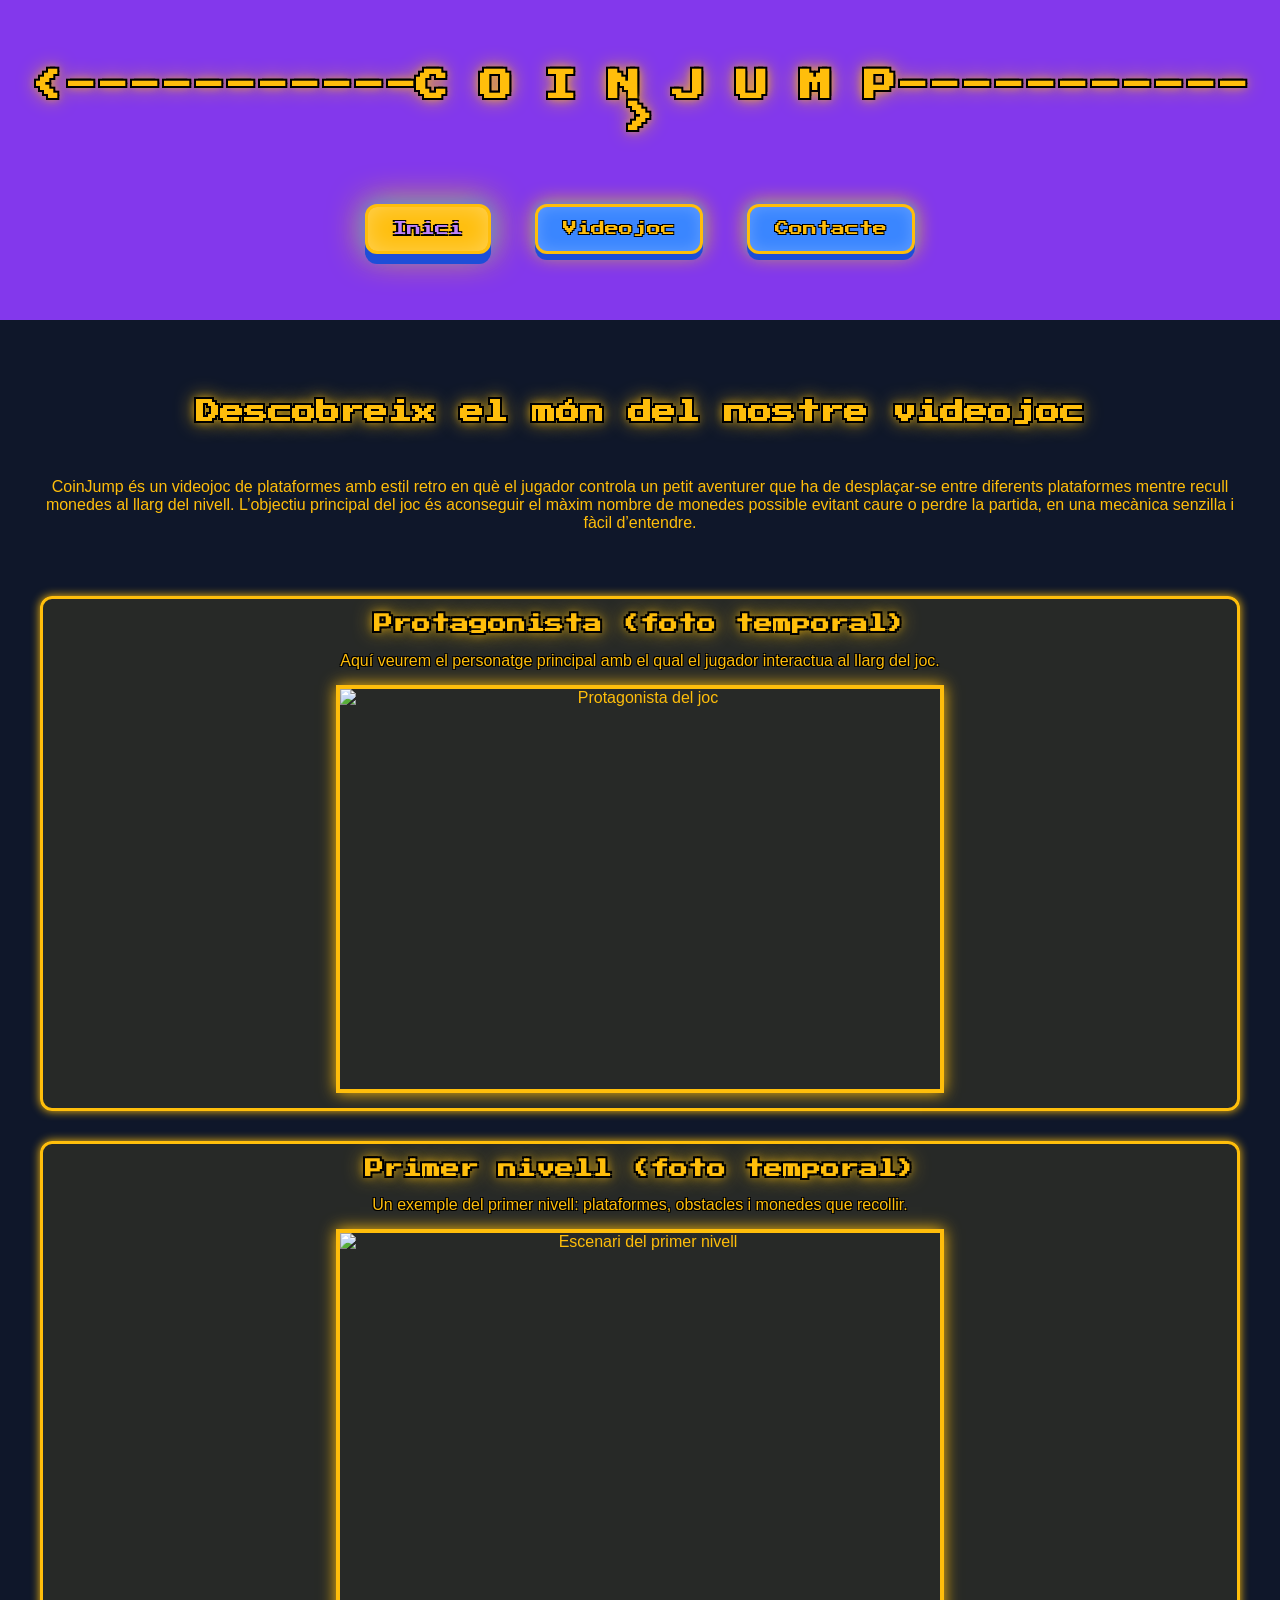
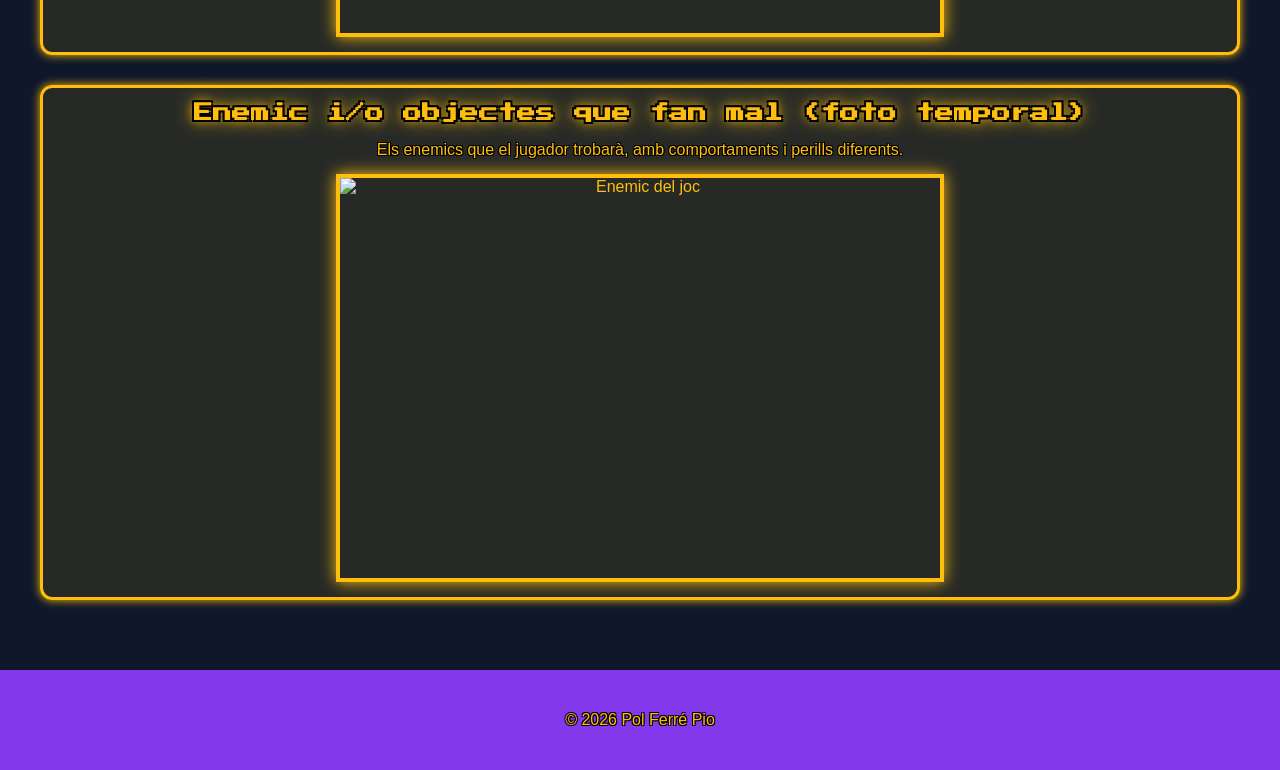
==== commit e86d5c01: "polferre9 hola" ====
--- a/MiniSiteVideojoc/index.html
+++ b/MiniSiteVideojoc/index.html
@@ -1,4 +1,4 @@
-<!DOCTYPE html>
+<!DOCTYPE html> 
 <html lang="ca">
 <head>
 <meta charset="UTF-8">
@@ -24,26 +24,30 @@
 
     <main>
         <section>
-            <h2>Descobreix el món del nostre videojoc</h2>
-            <p>Super Plataformes Adventure és un joc d’aventures per a tots els públics, amb nivells plens de reptes i personatges únics.</p>
+            <h2>Descobreix el món del nostre videojoc</h2> <br>
+            <p>CoinJump és un videojoc de plataformes amb estil retro en què el jugador controla
+                un petit aventurer que ha de desplaçar-se entre diferents plataformes mentre recull
+                monedes al llarg del nivell. L’objectiu principal del joc és aconseguir el màxim
+                nombre de monedes possible evitant caure o perdre la partida, en una mecànica
+                senzilla i fàcil d’entendre.</p> <br>
 
             <!-- Blocs d’imatges amb títol, text i imatge -->
             <div class="image-block">
-                <h3>Protagonista</h3>
+                <h3>Protagonista (foto temporal)</h3>
                 <p>Aquí veurem el personatge principal amb el qual el jugador interactua al llarg del joc.</p>
-                <img src="images/protagonista.jpg" alt="Protagonista del joc">
+                <img src="images/logotipsol.png" alt="Protagonista del joc" width="600" height="400">
             </div>
 
             <div class="image-block">
-                <h3>Primer nivell</h3>
+                <h3>Primer nivell (foto temporal)</h3>
                 <p>Un exemple del primer nivell: plataformes, obstacles i monedes que recollir.</p>
-                <img src="images/nivell1.jpg" alt="Escenari del primer nivell">
+                <img src="images/logotipsol.png" alt="Escenari del primer nivell" width="600" height="400">
             </div>
 
             <div class="image-block">
-                <h3>Enemic</h3>
+                <h3>Enemic i/o objectes que fan mal (foto temporal)</h3>
                 <p>Els enemics que el jugador trobarà, amb comportaments i perills diferents.</p>
-                <img src="images/enemic1.jpg" alt="Enemic del joc">
+                <img src="images/logotipsol.png" alt="Enemic del joc" width="600" height="400">
             </div>
 
         </section>
--- a/MiniSiteVideojoc/css/style.css
+++ b/MiniSiteVideojoc/css/style.css
@@ -1,17 +1,13 @@
 /* ---------------------------- */
-/* 1️⃣ Carregar font local       */
-/* ---------------------------- */
+/* Fonts */
 @font-face {
     font-family: 'Press Start 2P';
     src: url('../fonts/PressStart2P-Regular.ttf') format('truetype');
-    font-weight: normal;
-    font-style: normal;
-}
-
-/* ---------------------------- */
-/* 2️⃣ Fons i text general       */
-/* ---------------------------- */
-body{
+}
+
+/* ---------------------------- */
+/* Cos i fons */
+body {
     margin:0;
     font-family:'Roboto', sans-serif;
     background:#0F172A;
@@ -20,29 +16,8 @@
 }
 
 /* ---------------------------- */
-/* Espai entre títol i menú     */
-/* ---------------------------- */
-header h1{
-    margin-bottom:35px;
-    color:#FFBE0B;
-    text-shadow:
-        -2px -2px 0 #000,
-         2px -2px 0 #000,
-        -2px  2px 0 #000,
-         2px  2px 0 #000,
-         0 0 10px #FFBE0B,
-         0 0 20px #FFBE0B;
-}
-
-header nav ul{
-    padding-top:15px;
-    margin:0;
-}
-
-/* ---------------------------- */
-/* 3️⃣ Titols del joc            */
-/* ---------------------------- */
-h1, h2, h3{
+/* Títols */
+h1, h2, h3 {
     font-family:'Press Start 2P', cursive;
     color:#FFBE0B;
     margin-top:40px;
@@ -55,82 +30,67 @@
          0 0 20px #FFBE0B;
 }
 
-/* ---------------------------- */
-/* 4️⃣ Header i menú             */
-/* ---------------------------- */
-header{
+/* Header i menú */
+header {
     background:#8338EC;
     padding:30px;
 }
 
-nav ul{
+header h1 {
+    margin-bottom:35px;
+}
+
+nav ul {
+    padding:0;
     list-style:none;
-    padding:0;
-}
-
-nav li{
+    padding-top:15px;
+}
+
+nav li {
     display:inline-block;
     margin:20px;
 }
 
 /* ---------------------------- */
-/* 5️⃣ Botons menú i enviar      */
-/* ---------------------------- */
+/* Botons menú i enviar */
 nav a, button {
-    font-family: 'Press Start 2P', cursive;
-    font-size: 14px;
-    padding: 15px 25px;
-    background-color: #3A86FF;
-    color: #FFBE0B;
-    border: 3px solid #FFBE0B;
-    border-radius: 12px;
-    text-decoration: none;
-    box-shadow:
-        0 6px 0 #1d4ed8,
-        0 0 10px #3A86FF,
-        0 0 20px #FFBE0B,
-        inset 0 0 15px rgba(255,255,255,0.2);
-    cursor: pointer;
-    display: inline-block;
+    font-family:'Press Start 2P', cursive;
+    font-size:14px;
+    padding:15px 25px;
+    background:#3A86FF;
+    color:#FFBE0B;
+    border:3px solid #FFBE0B;
+    border-radius:12px;
+    text-decoration:none;
+    box-shadow:0 6px 0 #1d4ed8,0 0 10px #3A86FF,0 0 20px #FFBE0B,inset 0 0 15px rgba(255,255,255,0.2);
+    cursor:pointer;
+    display:inline-block;
     transition: transform 0.2s, box-shadow 0.2s, background 0.2s, color 0.2s;
-}
-
-/* Hover */
+    text-shadow:-1px -1px 0 #000,1px -1px 0 #000,-1px 1px 0 #000,1px 1px 0 #000;
+}
+
 nav a:hover, button:hover {
-    transform: translateY(-4px) scale(1.05);
-    box-shadow:
-        0 10px 0 #1d4ed8,
-        0 0 20px #3A86FF,
-        0 0 35px #FFBE0B,
-        inset 0 0 25px rgba(255,255,255,0.3);
-    background-color: #FFBE0B;
-    color: #0F172A;
-}
-
-/* Active (clic) */
+    transform:translateY(-4px) scale(1.05);
+    box-shadow:0 10px 0 #1d4ed8,0 0 20px #3A86FF,0 0 35px #FFBE0B,inset 0 0 25px rgba(255,255,255,0.3);
+    background-color:#FFBE0B;
+    color:#0F172A;
+}
+
 nav a:active, button:active {
-    transform: translateY(4px);
-    box-shadow:
-        0 3px 0 #1d4ed8,
-        0 0 15px #FFBE0B,
-        inset 0 0 15px rgba(255,255,255,0.2);
-}
-
-/* Menú actiu (pàgina actual) */
+    transform:translateY(4px);
+    box-shadow:0 3px 0 #1d4ed8,0 0 15px #FFBE0B,inset 0 0 15px rgba(255,255,255,0.2);
+}
+
 nav a.active {
-    background-color: #FFBE0B;
-    color: #0F172A;
-    box-shadow:
-        0 10px 0 #1d4ed8,
-        0 0 20px #3A86FF,
-        0 0 35px #FFBE0B,
-        inset 0 0 25px rgba(255,255,255,0.3);
-}
-
-/* ---------------------------- */
-/* 6️⃣ Main                      */
-/* ---------------------------- */
-main{
+    background-color:#FFBE0B;
+    color:#C084FC;
+    box-shadow:0 10px 0 #1d4ed8,0 0 20px #3A86FF,0 0 35px #FFBE0B,inset 0 0 25px rgba(255,255,255,0.3);
+    text-shadow:-1.5px -1.5px 0 #000,1.5px -1.5px 0 #000,-1.5px 1.5px 0 #000,1.5px 1.5px 0 #000;
+}
+
+/* ---------------------------- */
+/* Main */
+main {
     padding:40px;
     display:flex;
     flex-direction:column;
@@ -138,43 +98,35 @@
     text-align:center;
 }
 
-/* ---------------------------- */
-/* Contenidor del joc            */
-/* ---------------------------- */
-#game-container{
+/* Contenidor joc */
+#game-container {
     width:800px;
     max-width:90%;
     height:600px;
     background:#000;
     border:4px solid #FFBE0B;
-    box-shadow:0 0 20px #FFBE0B, 0 0 40px #FFBE0B;
+    box-shadow:0 0 20px #FFBE0B,0 0 40px #FFBE0B;
     margin:20px 0;
 }
 
-/* ---------------------------- */
-/* 7️⃣ Footer                    */
-/* ---------------------------- */
-footer{
+/* Footer */
+footer {
     background:#8338EC;
-    padding:20px;
-    color:#FFBE0B;
-}
-
-/* ---------------------------- */
-/* 8️⃣ Formulari                  */
-/* ---------------------------- */
-form label{
+    padding:25px;
+    color:#FFBE0B;
+    font-size:16px;
+    text-shadow:-1px -1px 0 #000,1px -1px 0 #000,-1px 1px 0 #000,1px 1px 0 #000;
+}
+
+/* Formulari */
+form label {
     display:block;
     margin-top:20px;
     color:#FFBE0B;
-    text-shadow:
-        -1px -1px 0 #000,
-         1px -1px 0 #000,
-        -1px  1px 0 #000,
-         1px  1px 0 #000;
-}
-
-form input{
+    text-shadow:-1px -1px 0 #000,1px -1px 0 #000,-1px 1px 0 #000,1px 1px 0 #000;
+}
+
+form input {
     display:block;
     margin-top:10px;
     padding:10px;
@@ -187,16 +139,14 @@
 }
 
 form input:focus {
-    outline: none;
-    border-color: #FFBE0B;
-    box-shadow: 0 0 20px #FFBE0B, 0 0 40px #FFBE0B;
-    background: rgba(15,23,42,0.9);
-}
-
-/* ---------------------------- */
-/* 9️⃣ Blocs d'imatges i hover    */
-/* ---------------------------- */
-.image-block{
+    outline:none;
+    border-color:#FFBE0B;
+    box-shadow:0 0 20px #FFBE0B,0 0 40px #FFBE0B;
+    background:rgba(15,23,42,0.9);
+}
+
+/* Imatges i hover */
+.image-block {
     margin:30px 0;
     text-align:center;
     background:rgba(255,190,11,0.1);
@@ -206,9 +156,9 @@
     box-shadow:0 0 10px #FFBE0B;
 }
 
-.image-block img{
+.image-block img {
     display:block;
-    margin:15px auto 0 auto;
+    margin:15px auto 0;
     max-width:100%;
     height:auto;
     border:4px solid #FFBE0B;
@@ -216,22 +166,15 @@
     transition: transform 0.3s ease, box-shadow 0.3s ease;
 }
 
-.image-block img:hover{
-    transform: scale(1.1);
-    box-shadow: 0 0 25px #FFBE0B, 0 0 50px #FFBE0B;
-}
-
-.image-block h3{
-    margin-top:0;
-}
-
-.image-block p{
-    color:#FFBE0B;
-    text-shadow:
-        -1px -1px 0 #000,
-         1px -1px 0 #000,
-        -1px  1px 0 #000,
-         1px  1px 0 #000;
+.image-block img:hover {
+    transform:scale(1.1);
+    box-shadow:0 0 25px #FFBE0B,0 0 50px #FFBE0B;
+}
+
+.image-block h3 {margin-top:0;}
+.image-block p {
+    color:#FFBE0B;
+    text-shadow:-1px -1px 0 #000,1px -1px 0 #000,-1px 1px 0 #000,1px 1px 0 #000;
     max-width:700px;
     margin:5px auto 15px auto;
 }
@@ -249,85 +192,29 @@
     height:auto;
 }
 
-/* ---------------------------- */
-/* Titols específics per versió mòbil */
-/* ---------------------------- */
-.desktop-title {
-    display: block; /* visible per defecte a web */
-}
-
-.mobile-title {
-    display: none; /* amagat per defecte */
-}
-
-/* ---------------------------- */
-/* Responsive mòbil i tauleta */
-/* ---------------------------- */
-@media (max-width: 1024px) {
-    #game-container {
-        width:90%;
-        height:auto;
-    }
-}
-
-@media (max-width: 768px) {
-    main {
-        padding:20px;
-    }
-
-    nav li {
-        display:inline-block;
-        margin:10px 5px;
-    }
-
-    #game-container {
-        width:95%;
-        height:auto;
-        margin:20px auto;
-    }
-
-    .image-block img {
-        max-width:100%;
-        height:auto;
-    }
-
-    .controls-images {
-        flex-direction:column;
-        align-items:center;
-    }
-
-    .controls-images img {
-        width:120px;
-        margin:10px 0;
-    }
-
-    /* Mostra el títol mòbil */
-    .desktop-title {
-        display: none;
-    }
-    .mobile-title {
-        display: block;
-        font-size: 18px; /* lleugerament més petit */
-        margin-bottom: 15px;
-        text-align: center;
-    }
-}
-
-@media (max-width: 480px) {
-    h1, h2, h3 {
-        font-size:16px;
-    }
-
-    nav a, button {
-        font-size:12px;
-        padding:10px 15px;
-    }
-
-    main {
-        padding:10px;
-    }
-
-    .image-block p {
-        max-width:90%;
-    }
+/* Titols mòbil/desktop */
+.desktop-title {display:block;}
+.mobile-title {display:none;}
+
+/* Responsive */
+@media (max-width:1024px) {
+    #game-container {width:90%; height:auto;}
+}
+
+@media (max-width:768px) {
+    main {padding:20px;}
+    nav li {margin:10px 5px;}
+    #game-container {width:95%; height:auto; margin:20px auto;}
+    .image-block img {max-width:100%; height:auto;}
+    .controls-images {flex-direction:column; align-items:center;}
+    .controls-images img {width:120px; margin:10px 0;}
+    .desktop-title {display:none;}
+    .mobile-title {display:block; font-size:18px; margin-bottom:15px;}
+}
+
+@media (max-width:480px) {
+    h1,h2,h3 {font-size:16px;}
+    nav a,button {font-size:12px; padding:10px 15px;}
+    main {padding:10px;}
+    .image-block p {max-width:90%;}
 }
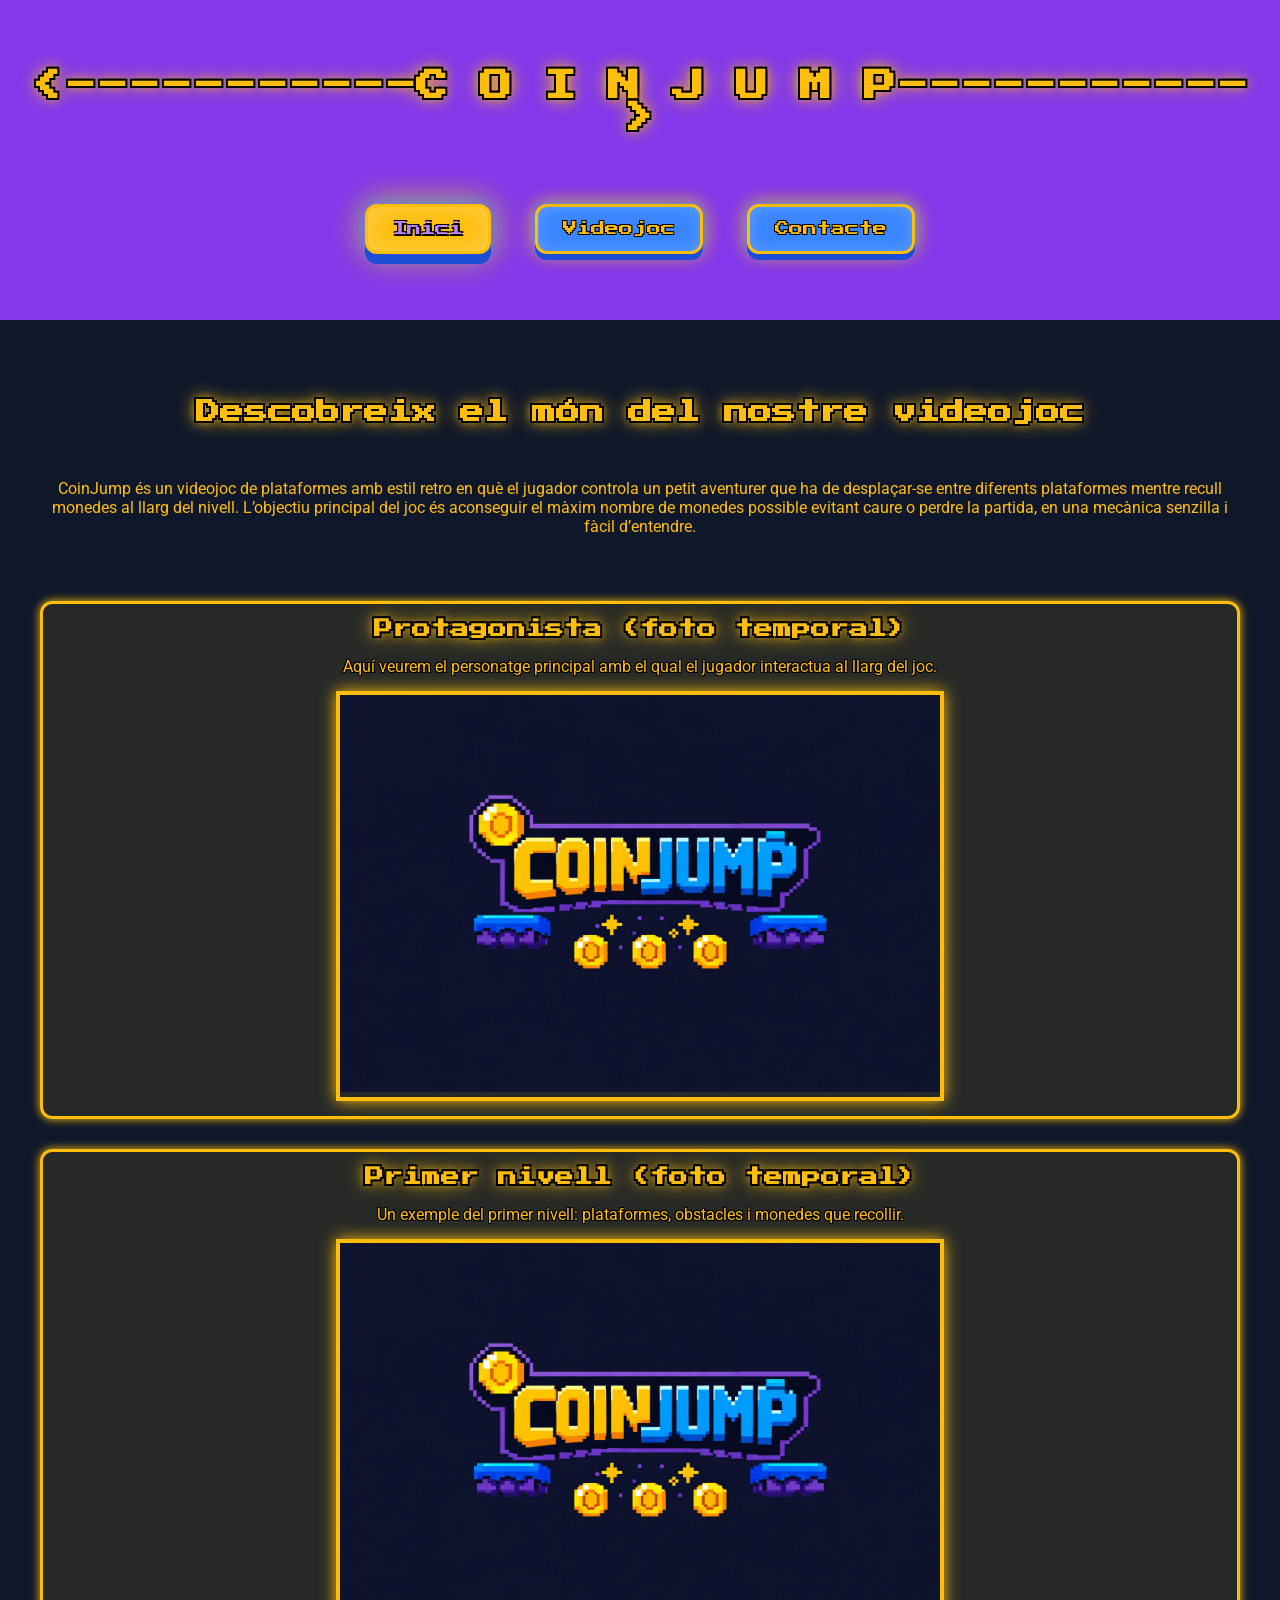
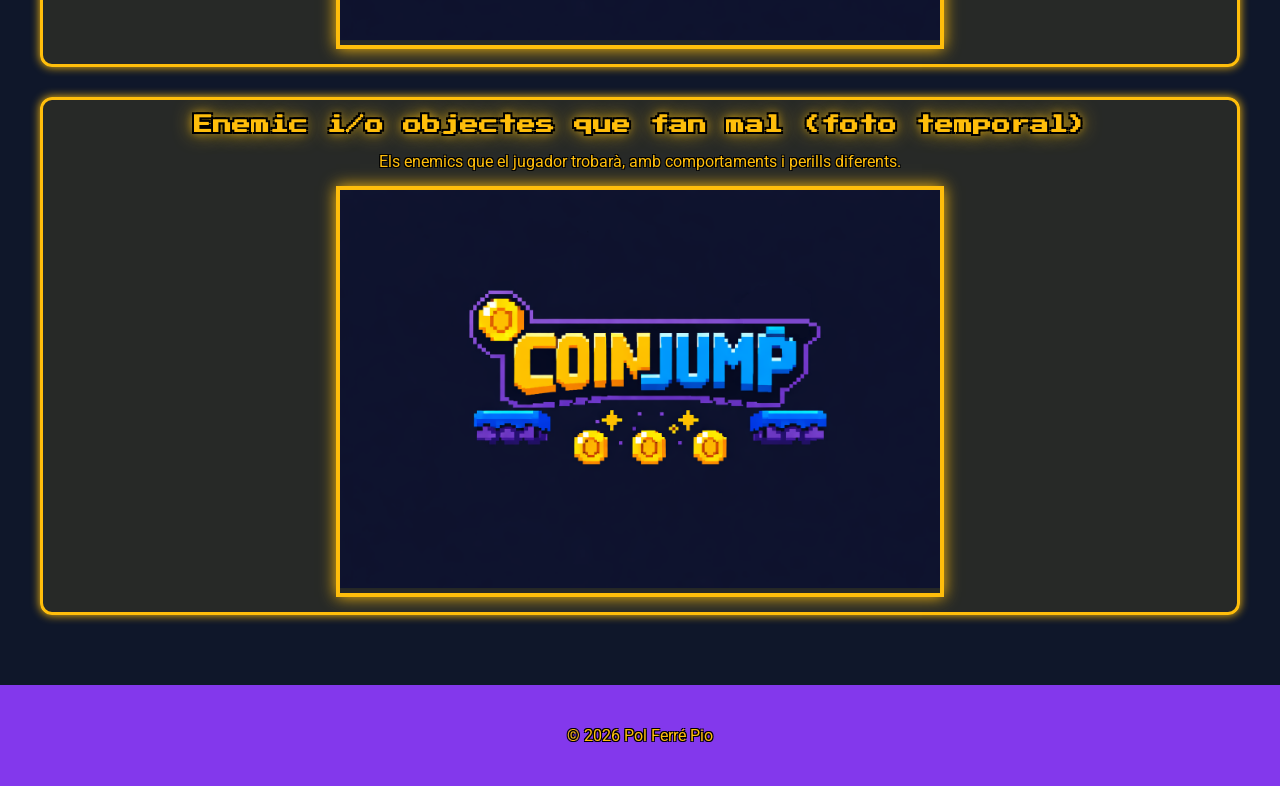
==== commit 8c8277dd: "polferre9 hola" ====
--- a/MiniSiteVideojoc/index.html
+++ b/MiniSiteVideojoc/index.html
@@ -5,6 +5,7 @@
 <meta name="viewport" content="width=device-width, initial-scale=1.0">
 <title>Mini-site Videojoc</title>
 <link rel="stylesheet" href="css/style.css">
+<link href="https://fonts.googleapis.com/css2?family=Roboto&display=swap" rel="stylesheet">
 </head>
 <body>
     <header>
